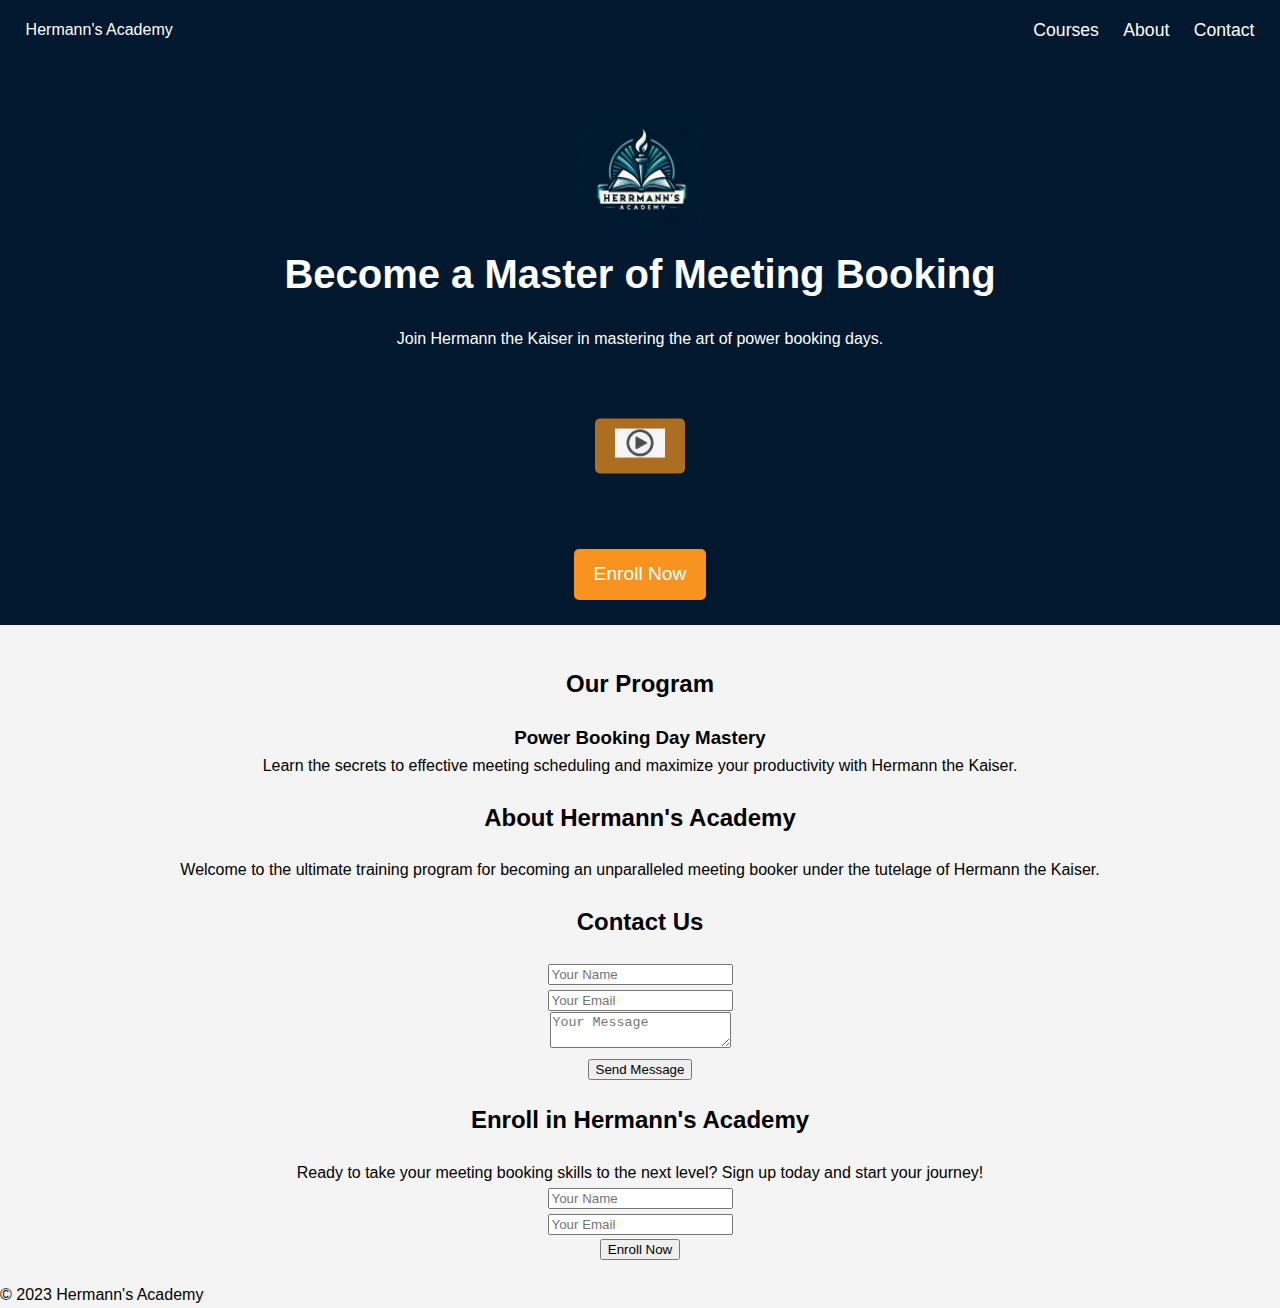
==== home.html @ e709cc86 "Add files via upload" ====
<!DOCTYPE html>
<html lang="en">
<head>
    <meta charset="UTF-8">
    <meta name="viewport" content="width=device-width, initial-scale=1.0">
    <title>Hermann's Academy</title>
    <link rel="stylesheet" href="styles.css">
</head>

<body>
    <header>
        <nav>
            <div>Hermann's Academy</div>
            <ul>
                <li><a href="#courses">Courses</a></li>
                <li><a href="#about">About</a></li>
                <li><a href="#contact">Contact</a></li>
            </ul>
        </nav>
        <div class="hero">
            <img src="logo.png" id="logo">
            <h1>Become a Master of Meeting Booking</h1>
            <p>Join Hermann the Kaiser in mastering the art of power booking days.</p>
            <div class="video-container">
                <video id="hermannvideo" loop>
                  <source src="WIN_20231106_15_51_46_Pro.mp4" type="video/mp4">
                  Your browser does not support HTML5 video.
                </video>
                <button id="playButton">
                    <img src="playbtn.jpg" alt="Play" id="playIcon"/>
                </button>
              </div>
              <br>
            <a href="#signup" class="cta-button">Enroll Now</a>
        </div>
    </header>

    <main>
        <section id="courses">
            <h2>Our Program</h2>
            <div class="course">
                <h3>Power Booking Day Mastery</h3>
                <p>Learn the secrets to effective meeting scheduling and maximize your productivity with Hermann the Kaiser.</p>
            </div>
        </section>

        <section id="about">
            <h2>About Hermann's Academy</h2>
            <p>Welcome to the ultimate training program for becoming an unparalleled meeting booker under the tutelage of Hermann the Kaiser.</p>
        </section>

        <section id="contact">
            <h2>Contact Us</h2>
            <form>
                <input type="text" placeholder="Your Name" required>
                <br>
                <input type="email" placeholder="Your Email" required>
                <br>
                <textarea placeholder="Your Message"></textarea>
                <br>
                <button type="submit">Send Message</button>
            </form>
        </section>

        <section id="signup">
            <h2>Enroll in Hermann's Academy</h2>
            <p>Ready to take your meeting booking skills to the next level? Sign up today and start your journey!</p>
            <form>
                <input type="text" placeholder="Your Name" required>
                <br>
                <input type="email" placeholder="Your Email" required>
                <br>
                <button type="submit">Enroll Now</button>
            </form>
        </section>
    </main>

    <footer>
        <p>© 2023 Hermann's Academy</p>
    </footer>
</body>
</html>
<script>
    document.addEventListener('DOMContentLoaded', function() {
      var video = document.getElementById('hermannvideo');
      var button = document.getElementById('playButton');
  
      function playVideo() {
        // Play the video
        video.play();
  
        // Once the video is playing, hide the button
        button.style.display = 'none';
      }
  
      // Optional: if you want the button to reappear when the video is paused
      video.addEventListener('pause', function() {
        button.style.display = 'block';
      });
      
      // Optional: if you want the button to disappear again once video ends
      video.addEventListener('ended', function() {
        button.style.display = 'block';
      });
  
      // Bind the click event to the button
      button.addEventListener('click', playVideo);
    });
  </script>
---- styles.css ----
/* Apply a natural box layout model to all elements */
*, *:before, *:after {
    box-sizing: border-box;
  }

#logo{
    width: 10%;
    height: auto;
}
/* Reset some basic elements */
body, h1, h2, h3, p {
    margin: 0;
    padding: 0;
}

body {
    font-family: 'Arial', sans-serif;
    line-height: 1.6;
    background-color: #f4f4f4;
}

/* Simple grid & centering */
.container {
    width: 80%;
    margin: auto;
    overflow: hidden;
}

/* Header and nav styles */
header {
    background: #01182e;
    color: #fff;
    padding-top: 0px;
    height: auto;
    padding-bottom: 25px;
}

header nav {
    display: flex;
    justify-content: space-between;
    align-items: center;
    margin-bottom: 50px;
    padding: 0vw 2vw;
    background-color:
}

.video-container {
    position: relative;
    display: inline-block; /* or block, depending on your layout */
}

video {
width: 50%;
height: auto;
display: block;
margin: 0 auto;
}

#playButton {
position: absolute;
top: 50%;
left: 50%;
transform: translate(-50%, -50%);
padding: 10px 20px;
font-size: 1.5em;
cursor: pointer;
background: rgba(247, 147, 30, 0.7);
color: white;
border: none;
outline: none;
border-radius: 5px;
}

#playIcon {
width: 50px;
}

#playButton:focus {
outline: none;
}

#playButton:active {
transform: translate(-50%, -50%) scale(0.98);
}

header nav ul {
    list-style: none;
}

header nav ul li {
    display: inline;
    margin-left: 20px;
}

header nav a {
    color: #fff;
    text-decoration: none;
    font-size: 1.1em;
}

.hero {
    text-align: center;
    padding: 0 20px;
}

.hero h1 {
    font-size: 2.5em;
    margin-bottom: 20px;
}

.hero p {
    padding-bottom: 20px;
}

.cta-button {
    display: inline-block;
    text-decoration: none;
    color: #fff;
    background: #f7931e;
    padding: 10px 20px;
    font-size: 1.2em;
    border-radius: 5px;
    transition: background 0.3s ease;
    margin-top: 20px;
}

.cta-button:hover {
    background: #0090c0;
}

/* Main content styles */
main {
    padding: 20px 0;
    justify-content: flex;
    align-items: center;
    text-align: center;
}

main h2 {
    text-align: center;
    margin: 20px 0;
}

.course, section {
    background: #f4f4f4;
    padding:
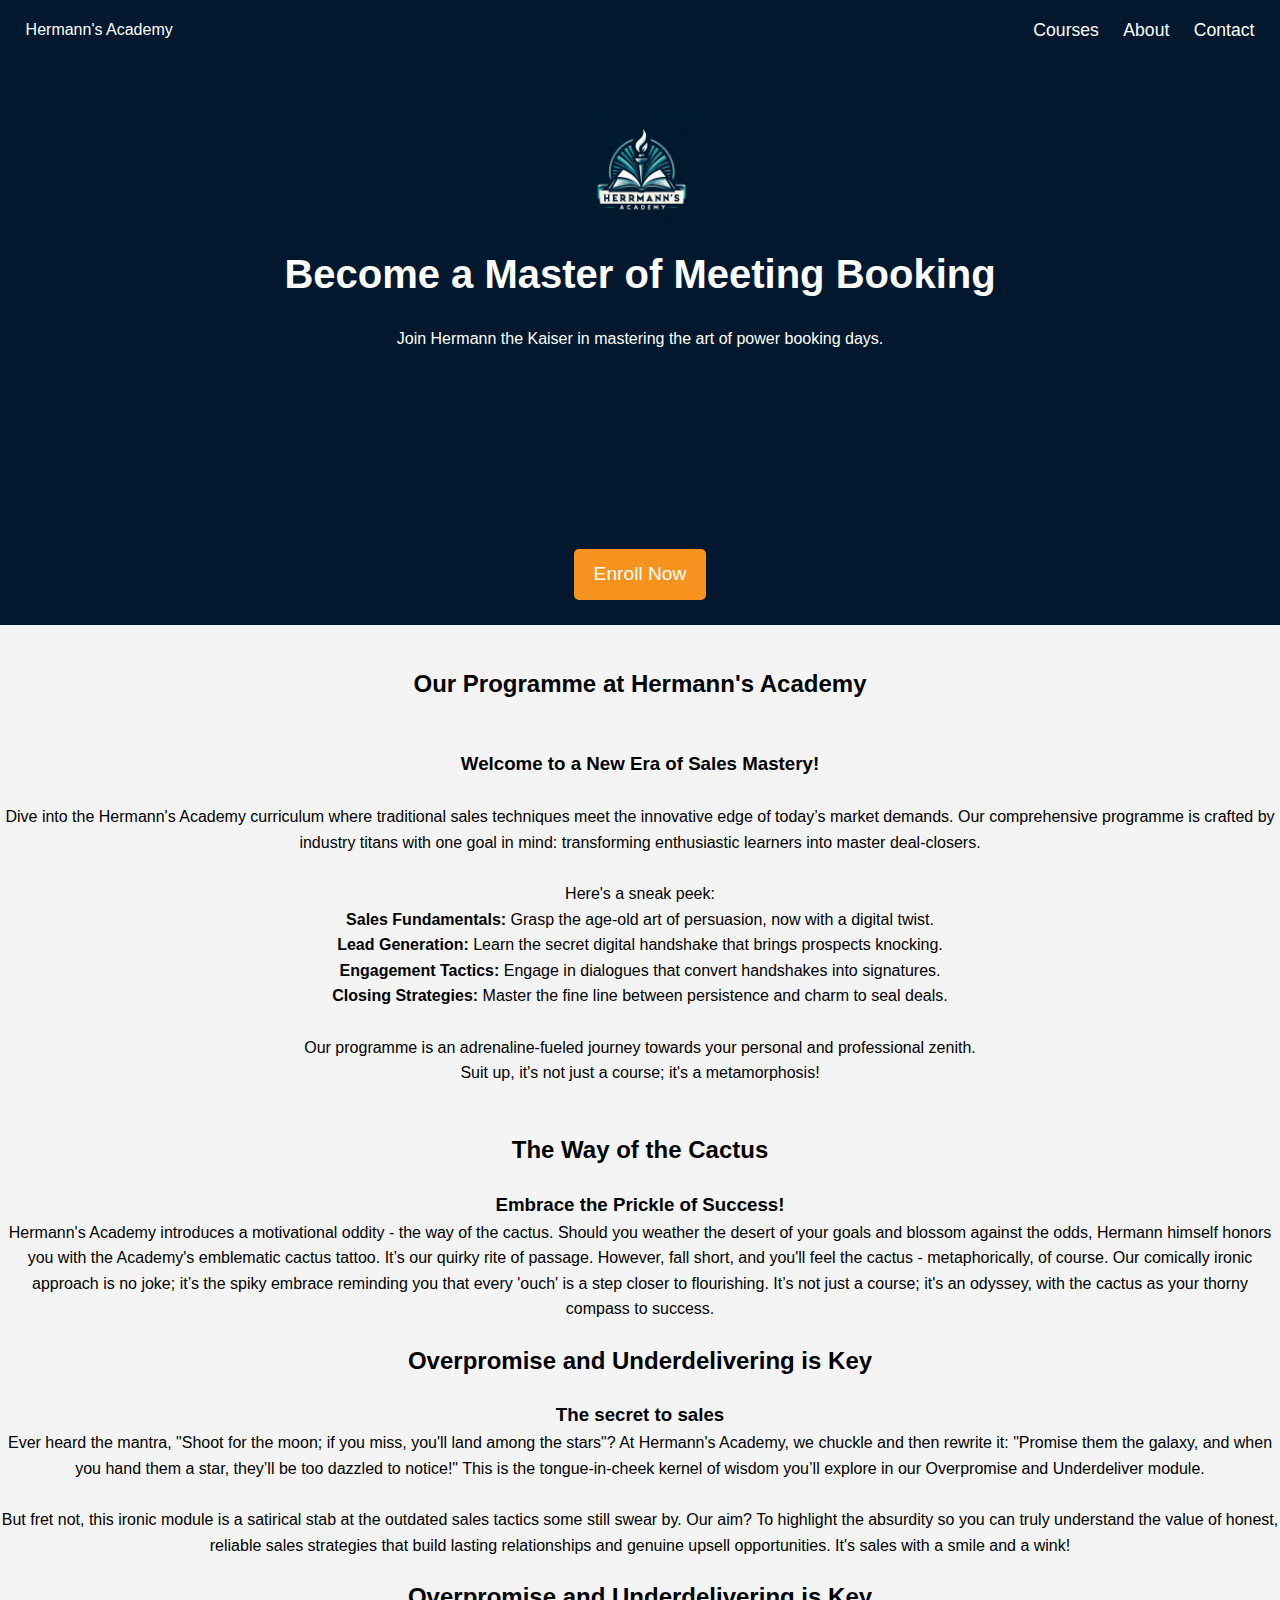
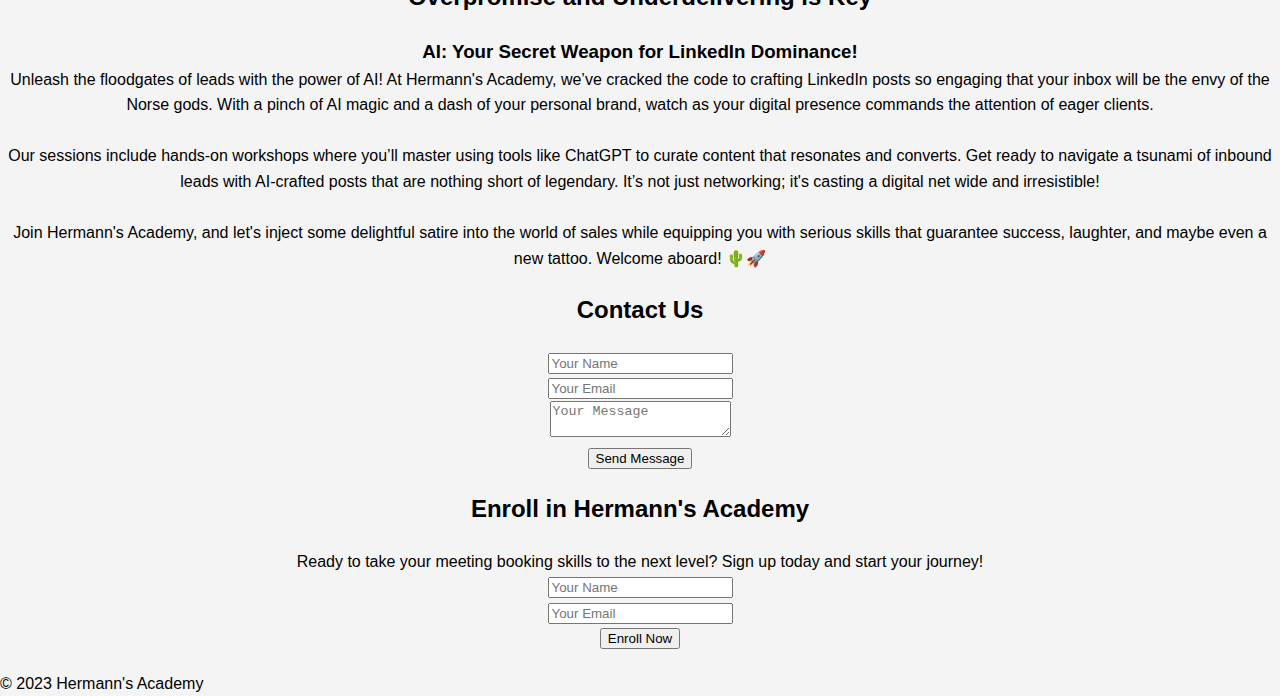
==== commit fda52c8a: "Add files via upload" ====
--- a/home.html
+++ b/home.html
@@ -21,32 +21,52 @@
             <img src="logo.png" id="logo">
             <h1>Become a Master of Meeting Booking</h1>
             <p>Join Hermann the Kaiser in mastering the art of power booking days.</p>
-            <div class="video-container">
-                <video id="hermannvideo" loop>
-                  <source src="WIN_20231106_15_51_46_Pro.mp4" type="video/mp4">
-                  Your browser does not support HTML5 video.
-                </video>
-                <button id="playButton">
-                    <img src="playbtn.jpg" alt="Play" id="playIcon"/>
-                </button>
-              </div>
-              <br>
-            <a href="#signup" class="cta-button">Enroll Now</a>
+                <iframe id="iframe" src="https://streamable.com/e/8j977q" frameborder="0"></iframe>
+            <br>
+            <a href="https://letmegooglethat.com/?q=how+2+git+gud+at+sales" class="cta-button">Enroll Now</a>
         </div>
     </header>
 
     <main>
         <section id="courses">
-            <h2>Our Program</h2>
+            <h2>Our Programme at Hermann's Academy</h2><br>
             <div class="course">
-                <h3>Power Booking Day Mastery</h3>
-                <p>Learn the secrets to effective meeting scheduling and maximize your productivity with Hermann the Kaiser.</p>
+                <h3>Welcome to a New Era of Sales Mastery!</h3><br>
+                <p>Dive into the Hermann's Academy curriculum where traditional sales techniques meet the innovative edge of today’s market demands.
+                     Our comprehensive programme is crafted by industry titans with one goal in mind: transforming enthusiastic learners into master deal-closers. <br><br>Here's a sneak peek:</p>
+                    <li><strong>Sales Fundamentals:</strong> Grasp the age-old art of persuasion, now with a digital twist.</li>
+                    <li><strong>Lead Generation:</strong> Learn the secret digital handshake that brings prospects knocking.</li>
+                    <li><strong>Engagement Tactics:</strong> Engage in dialogues that convert handshakes into signatures.</li>
+                    <li><strong>Closing Strategies:</strong> Master the fine line between persistence and charm to seal deals.</li>
+                    <br>
+                    <p>Our programme is an adrenaline-fueled journey towards your personal and professional zenith. <br>Suit up, it's not just a course; it's a metamorphosis!</p>
             </div>
+            <br>
         </section>
 
         <section id="about">
-            <h2>About Hermann's Academy</h2>
-            <p>Welcome to the ultimate training program for becoming an unparalleled meeting booker under the tutelage of Hermann the Kaiser.</p>
+            <h2>The Way of the Cactus</h2>
+            <h3>Embrace the Prickle of Success!</h3>
+            <p>Hermann's Academy introduces a motivational oddity - the way of the cactus. Should you weather the desert of your goals and blossom against the odds, Hermann himself honors you with the Academy's emblematic cactus tattoo. It’s our quirky rite of passage.
+                However, fall short, and you'll feel the cactus - metaphorically, of course. Our comically ironic approach is no joke; it’s the spiky embrace reminding you that every 'ouch' is a step closer to flourishing. It’s not just a course; it's an odyssey, with the cactus as your thorny compass to success.</p>
+        </section>
+
+        <section id="three">
+            <h2>Overpromise and Underdelivering is Key</h2>
+            <h3>The secret to sales</h3>
+            <p>Ever heard the mantra, "Shoot for the moon; if you miss, you'll land among the stars"? At Hermann's Academy, we chuckle and then rewrite it: "Promise them the galaxy, and when you hand them a star, they’ll be too dazzled to notice!" This is the tongue-in-cheek kernel of wisdom you’ll explore in our Overpromise and Underdeliver module.</p>
+            <br>
+            <p>But fret not, this ironic module is a satirical stab at the outdated sales tactics some still swear by. Our aim? To highlight the absurdity so you can truly understand the value of honest, reliable sales strategies that build lasting relationships and genuine upsell opportunities. It's sales with a smile and a wink!</p>
+        </section>
+
+        <section id="four">
+            <h2>Overpromise and Underdelivering is Key</h2>
+            <h3>AI: Your Secret Weapon for LinkedIn Dominance!</h3>
+            <p>Unleash the floodgates of leads with the power of AI! At Hermann's Academy, we’ve cracked the code to crafting LinkedIn posts so engaging that your inbox will be the envy of the Norse gods. With a pinch of AI magic and a dash of your personal brand, watch as your digital presence commands the attention of eager clients.</p>
+            <br>
+            <p>Our sessions include hands-on workshops where you’ll master using tools like ChatGPT to curate content that resonates and converts. Get ready to navigate a tsunami of inbound leads with AI-crafted posts that are nothing short of legendary. It’s not just networking; it's casting a digital net wide and irresistible!</p>
+            <br>
+            <p>Join Hermann's Academy, and let's inject some delightful satire into the world of sales while equipping you with serious skills that guarantee success, laughter, and maybe even a new tattoo. Welcome aboard! 🌵🚀</p>
         </section>
 
         <section id="contact">
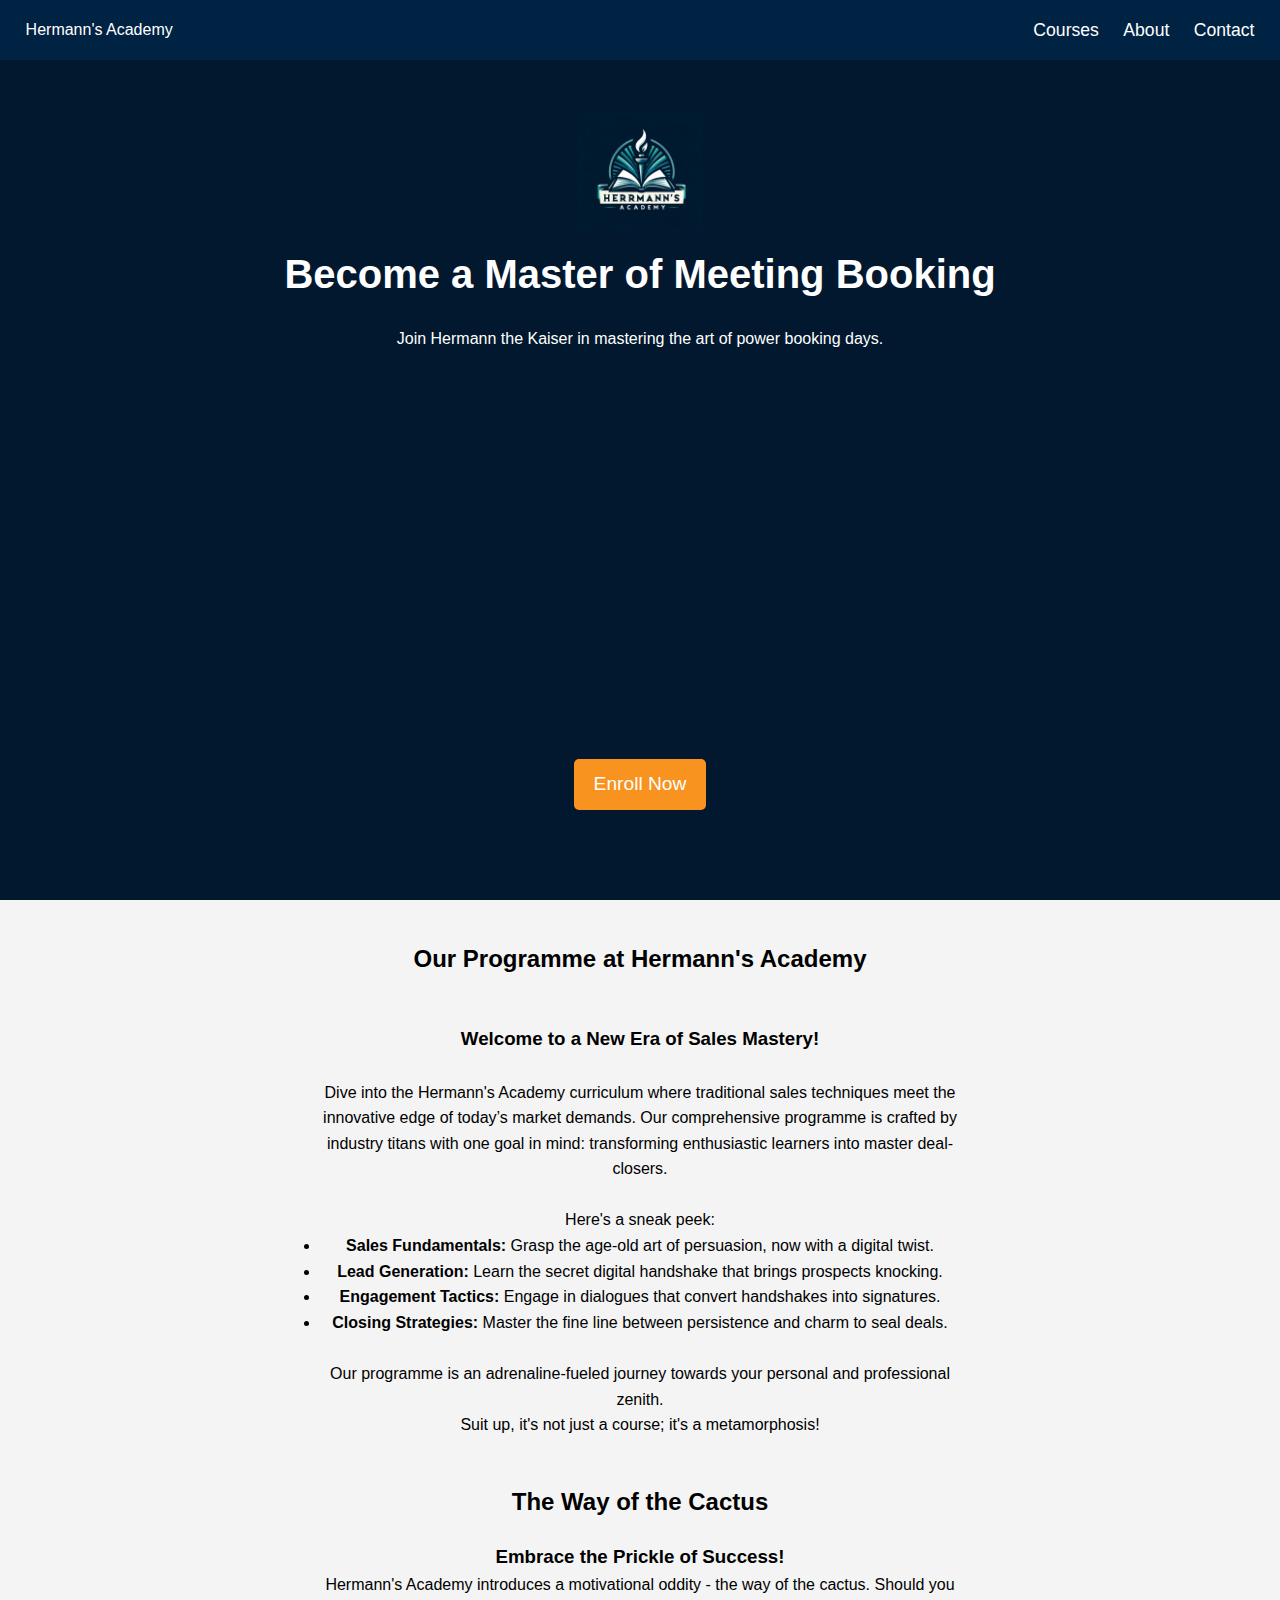
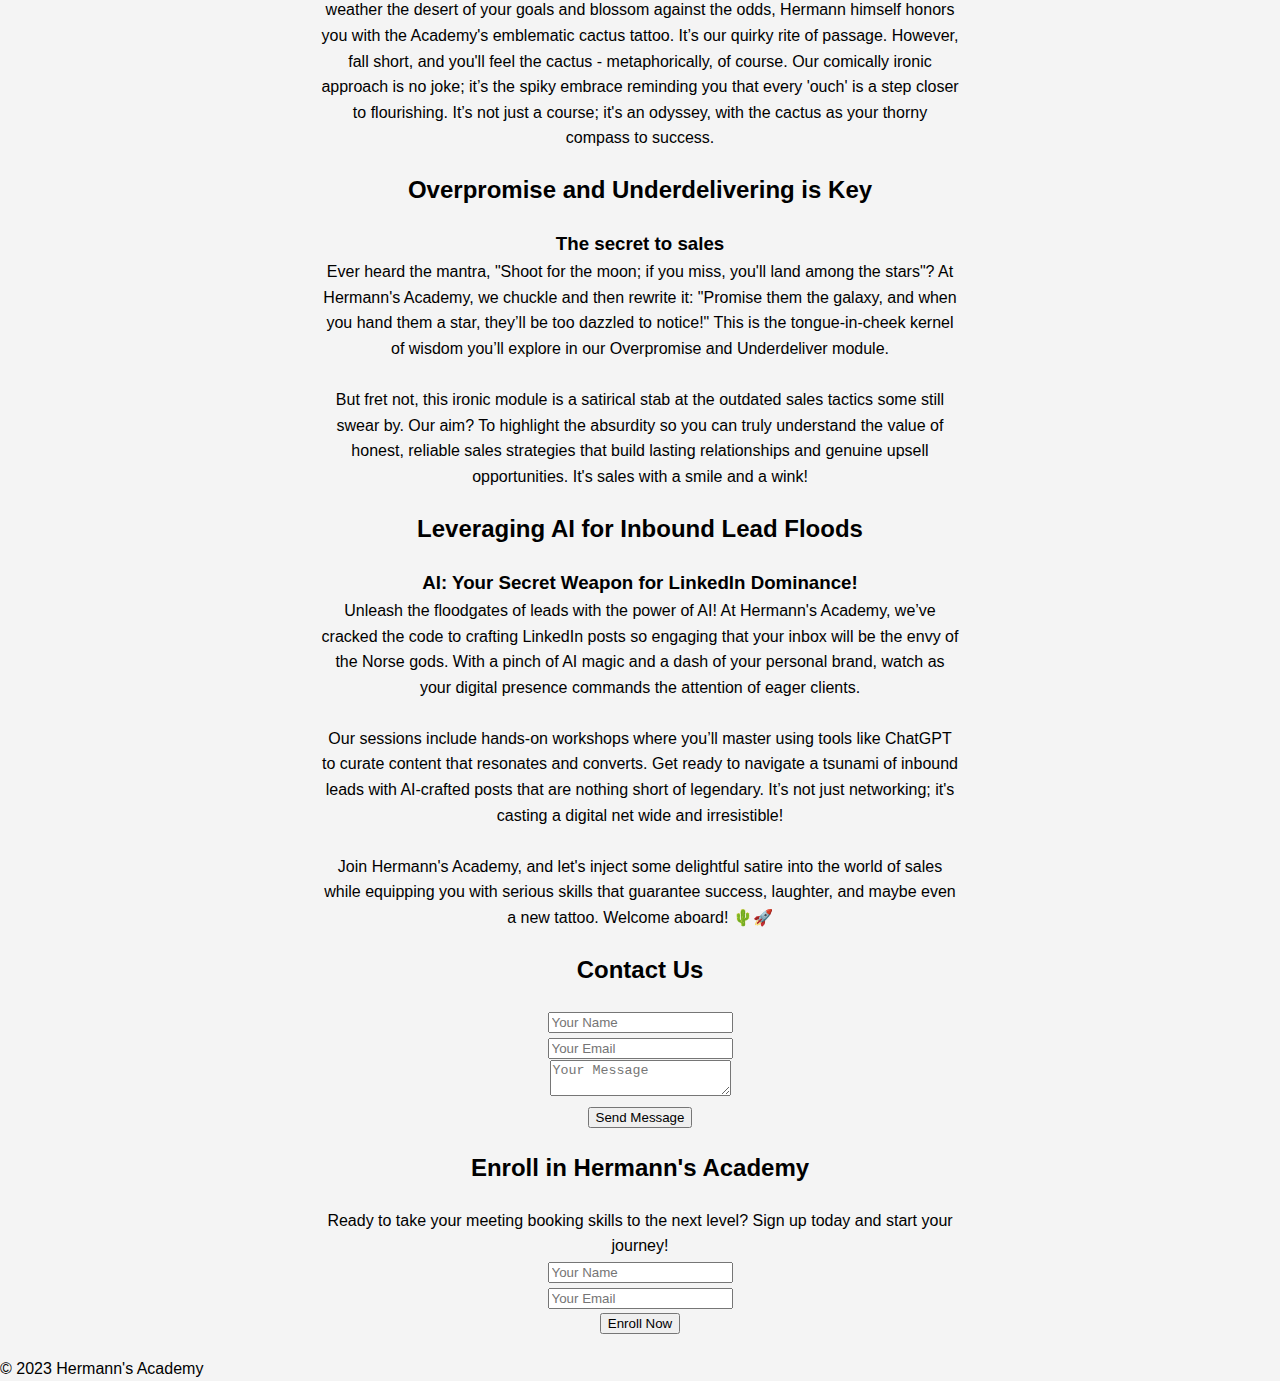
==== commit 57cd29b4: "Add files via upload" ====
--- a/home.html
+++ b/home.html
@@ -60,7 +60,7 @@
         </section>
 
         <section id="four">
-            <h2>Overpromise and Underdelivering is Key</h2>
+            <h2>Leveraging AI for Inbound Lead Floods</h2>
             <h3>AI: Your Secret Weapon for LinkedIn Dominance!</h3>
             <p>Unleash the floodgates of leads with the power of AI! At Hermann's Academy, we’ve cracked the code to crafting LinkedIn posts so engaging that your inbox will be the envy of the Norse gods. With a pinch of AI magic and a dash of your personal brand, watch as your digital presence commands the attention of eager clients.</p>
             <br>
--- a/styles.css
+++ b/styles.css
@@ -31,7 +31,7 @@
     background: #01182e;
     color: #fff;
     padding-top: 0px;
-    height: auto;
+    height: 100vh;
     padding-bottom: 25px;
 }
 
@@ -41,46 +41,12 @@
     align-items: center;
     margin-bottom: 50px;
     padding: 0vw 2vw;
-    background-color:
+    background-color: #002243;
 }
 
-.video-container {
-    position: relative;
-    display: inline-block; /* or block, depending on your layout */
-}
-
-video {
-width: 50%;
-height: auto;
-display: block;
-margin: 0 auto;
-}
-
-#playButton {
-position: absolute;
-top: 50%;
-left: 50%;
-transform: translate(-50%, -50%);
-padding: 10px 20px;
-font-size: 1.5em;
-cursor: pointer;
-background: rgba(247, 147, 30, 0.7);
-color: white;
-border: none;
-outline: none;
-border-radius: 5px;
-}
-
-#playIcon {
-width: 50px;
-}
-
-#playButton:focus {
-outline: none;
-}
-
-#playButton:active {
-transform: translate(-50%, -50%) scale(0.98);
+iframe {
+    width: 50vw;
+    height: 40vh;
 }
 
 header nav ul {
@@ -134,6 +100,7 @@
     justify-content: flex;
     align-items: center;
     text-align: center;
+    margin: 0 25vw;
 }
 
 main h2 {
